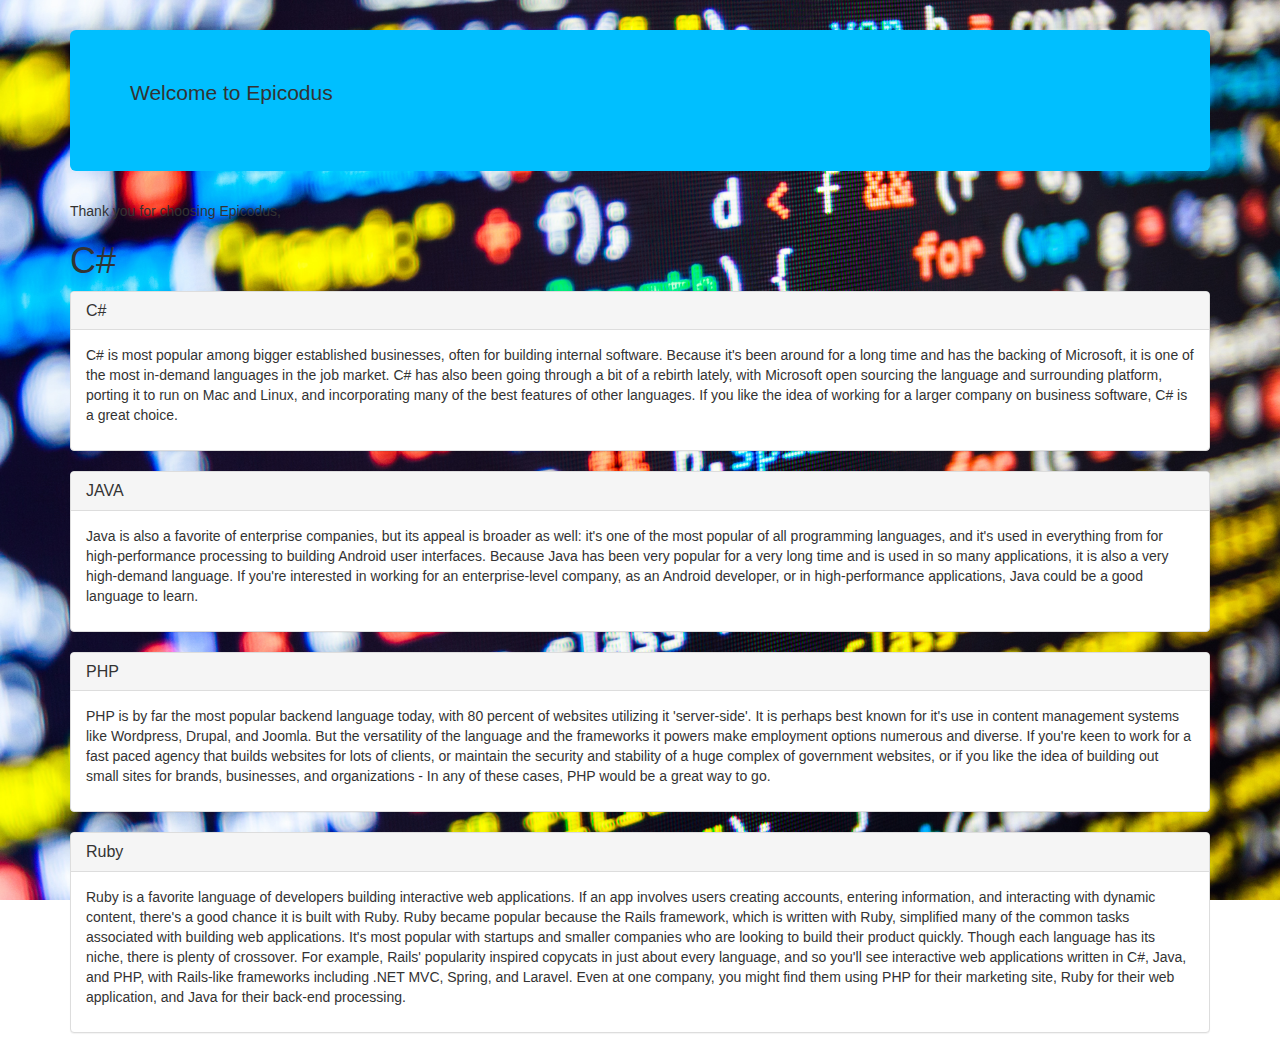
==== index.html @ 75d177ab "add descriptions of coding languages to home page" ====
<!DOCTYPE html>
<html>
<head>
  <title></title>
  <link rel="stylesheet" href="css/styles.css">
  <link rel="stylesheet" href="css/bootstrap.css">
  <script src="js/jquery.js"></script>
  <script src="js/scripts.js"></script>
</head>
<body>
  <div class="container">
    <div class="jumbotron">
      <p>Welcome to Epicodus</h1>
      </div>
      <p>Thank you for choosing Epicodus,</p>
      <h1>C#</h1>


      <div class="panel panel-default">
        <div class="panel-heading">
          <h2 class="panel-title">C#</h2>
        </div>
        <div class="panel-body">
          <p>C# is most popular among bigger established businesses, often for
            building internal software. Because it's been around for a long
            time and has the backing of Microsoft, it is one of the most
            in-demand languages in the job market. C# has also been going
            through a bit of a rebirth lately, with Microsoft open sourcing
            the language and surrounding platform, porting it to run on Mac
            and Linux, and incorporating many of the best features of other
            languages. If you like the idea of working for a larger company
            on business software, C# is a great choice.</p>
          </div>
        </div>

        <div class="panel panel-default">
          <div class="panel-heading">
            <h2 class="panel-title">JAVA</h2>
          </div>
          <div class="panel-body">
            <p>Java is also a favorite of enterprise companies, but its appeal
              is broader as well: it's one of the most popular of all programming
              languages, and it's used in everything from for high-performance
              processing to building Android user interfaces. Because Java has
              been very popular for a very long time and is used in so many
              applications, it is also a very high-demand language. If you're
              interested in working for an enterprise-level company, as an Android
              developer, or in high-performance applications, Java could be a good
              language to learn.</p>
            </div>
          </div>

          <div class="panel panel-default">
            <div class="panel-heading">
              <h2 class="panel-title">PHP</h2>
            </div>
            <div class="panel-body">
              <p>PHP is by far the most popular backend language today, with 80
                percent of websites utilizing it 'server-side'. It is perhaps best
                known for it's use in content management systems like Wordpress,
                Drupal, and Joomla. But the versatility of the language and the
                frameworks it powers make employment options numerous and diverse.
                If you're keen to work for a fast paced agency that builds websites
                for lots of clients, or maintain the security and stability of a
                huge complex of government websites, or if you like the idea of
                building out small sites for brands, businesses, and organizations
                - In any of these cases, PHP would be a great way to go.</p>
              </div>
            </div>

            <div class="panel panel-default">
              <div class="panel-heading">
                <h2 class="panel-title">Ruby</h2>
              </div>
              <div class="panel-body">
                <p>Ruby is a favorite language of developers building interactive web
                  applications. If an app involves users creating accounts, entering
                  information, and interacting with dynamic content, there's a good
                  chance it is built with Ruby. Ruby became popular because the Rails
                  framework, which is written with Ruby, simplified many of the common
                  tasks associated with building web applications. It's most popular
                  with startups and smaller companies who are looking to build their
                  product quickly. Though each language has its niche, there is
                  plenty of crossover. For example, Rails' popularity inspired
                  copycats in just about every language, and so you'll see interactive
                  web applications written in C#, Java, and PHP, with Rails-like
                  frameworks including .NET MVC, Spring, and Laravel. Even at one
                  company, you might find them using PHP for their marketing site,
                  Ruby for their web application, and Java for their back-end
                  processing. </p>
                </div>
              </div>








            </div>

          </body>
          </html>
---- css/styles.css ----
div.jumbotron {
  background-color: #00BFFF;
  margin-top: 30px;
}


body {
  background-image: url("../img/2.jpg");
  background-repeat: no-repeat;
  background-size: cover;
  background-attachment: fixed;
}
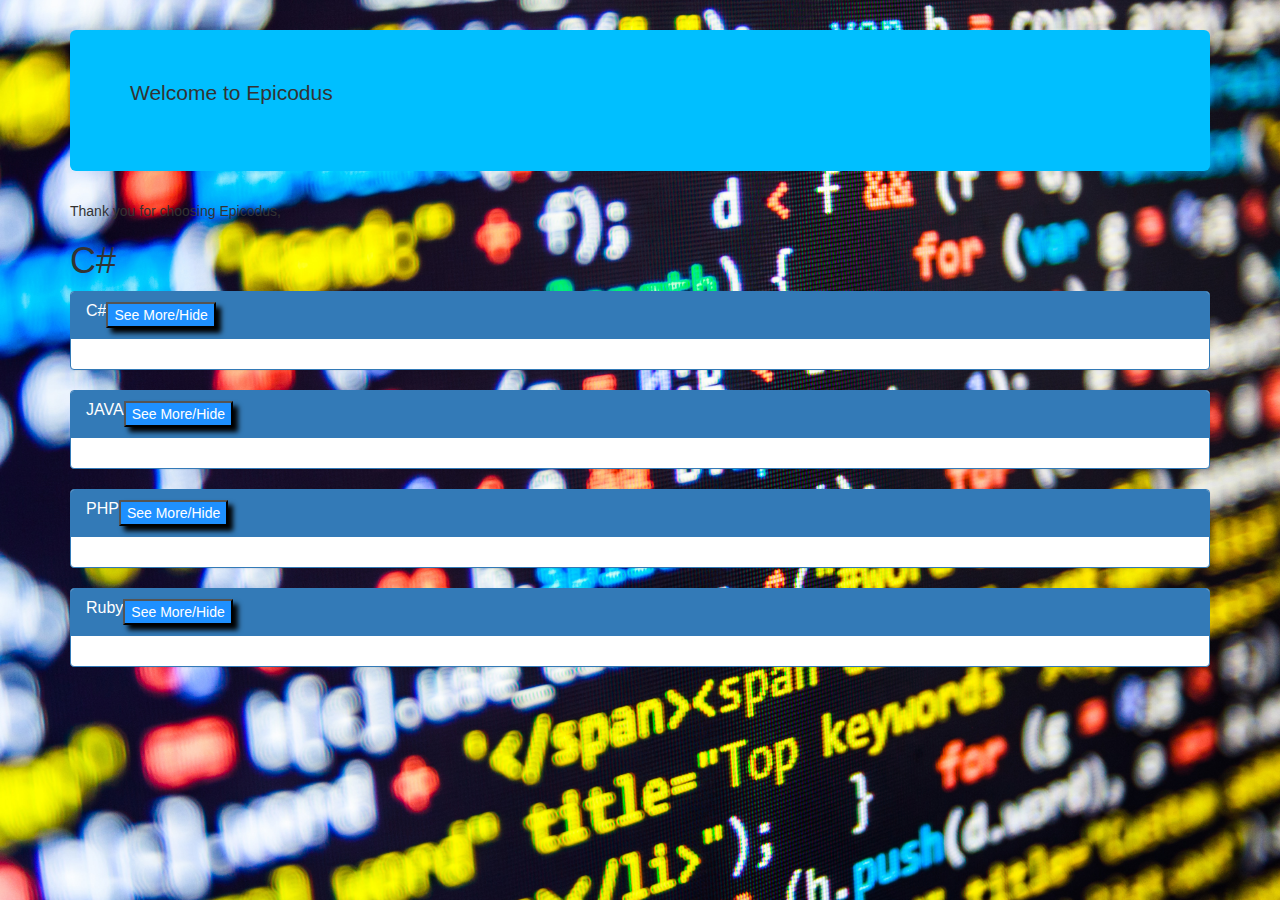
==== commit 0025c987: "add side up/down feature to language description on home page" ====
--- a/index.html
+++ b/index.html
@@ -16,12 +16,15 @@
       <h1>C#</h1>
 
 
-      <div class="panel panel-default">
+      <div class="panel panel-primary">
         <div class="panel-heading">
           <h2 class="panel-title">C#</h2>
+          <div class=moveButton>
+          <button class="toggle1 buttonPress">See More/Hide</button>
+        </div>
         </div>
         <div class="panel-body">
-          <p>C# is most popular among bigger established businesses, often for
+          <p class="p1">C# is most popular among bigger established businesses, often for
             building internal software. Because it's been around for a long
             time and has the backing of Microsoft, it is one of the most
             in-demand languages in the job market. C# has also been going
@@ -33,12 +36,15 @@
           </div>
         </div>
 
-        <div class="panel panel-default">
+        <div class="panel panel-primary">
           <div class="panel-heading">
             <h2 class="panel-title">JAVA</h2>
+            <div class=moveButton>
+            <button class="toggle2 buttonPress">See More/Hide</button>
+          </div>
           </div>
           <div class="panel-body">
-            <p>Java is also a favorite of enterprise companies, but its appeal
+            <p class="p2">Java is also a favorite of enterprise companies, but its appeal
               is broader as well: it's one of the most popular of all programming
               languages, and it's used in everything from for high-performance
               processing to building Android user interfaces. Because Java has
@@ -50,12 +56,15 @@
             </div>
           </div>
 
-          <div class="panel panel-default">
+          <div class="panel panel-primary">
             <div class="panel-heading">
               <h2 class="panel-title">PHP</h2>
+              <div class=moveButton>
+              <button class="toggle3 buttonPress">See More/Hide</button>
+            </div>
             </div>
             <div class="panel-body">
-              <p>PHP is by far the most popular backend language today, with 80
+              <p class="p3">PHP is by far the most popular backend language today, with 80
                 percent of websites utilizing it 'server-side'. It is perhaps best
                 known for it's use in content management systems like Wordpress,
                 Drupal, and Joomla. But the versatility of the language and the
@@ -68,12 +77,15 @@
               </div>
             </div>
 
-            <div class="panel panel-default">
+            <div class="panel panel-primary">
               <div class="panel-heading">
                 <h2 class="panel-title">Ruby</h2>
+                <div class=moveButton>
+                <button class="toggle4 buttonPress">See More/Hide</button>
+              </div>
               </div>
               <div class="panel-body">
-                <p>Ruby is a favorite language of developers building interactive web
+                <p class="p4">Ruby is a favorite language of developers building interactive web
                   applications. If an app involves users creating accounts, entering
                   information, and interacting with dynamic content, there's a good
                   chance it is built with Ruby. Ruby became popular because the Rails
--- a/css/styles.css
+++ b/css/styles.css
@@ -10,3 +10,34 @@
   background-size: cover;
   background-attachment: fixed;
 }
+
+div.panel-body p.p1 {
+  display: none;
+}
+div.panel-body p.p2 {
+  display: none;
+}
+div.panel-body p.p3 {
+  display: none;
+}
+div.panel-body p.p4 {
+  display: none;
+}
+
+h2.panel-title {
+  float: left;
+}
+
+div.moveButton {
+  margin-right: 40px;
+
+}
+.buttonPress {
+  background-color: #1E90FF;
+  box-shadow: 5px 5px 5px black;
+  color: white;
+}
+div.moveButton button:active {
+  box-shadow: 2px 2px 2px #003300;
+  transform: translate(3px, 3px);
+}
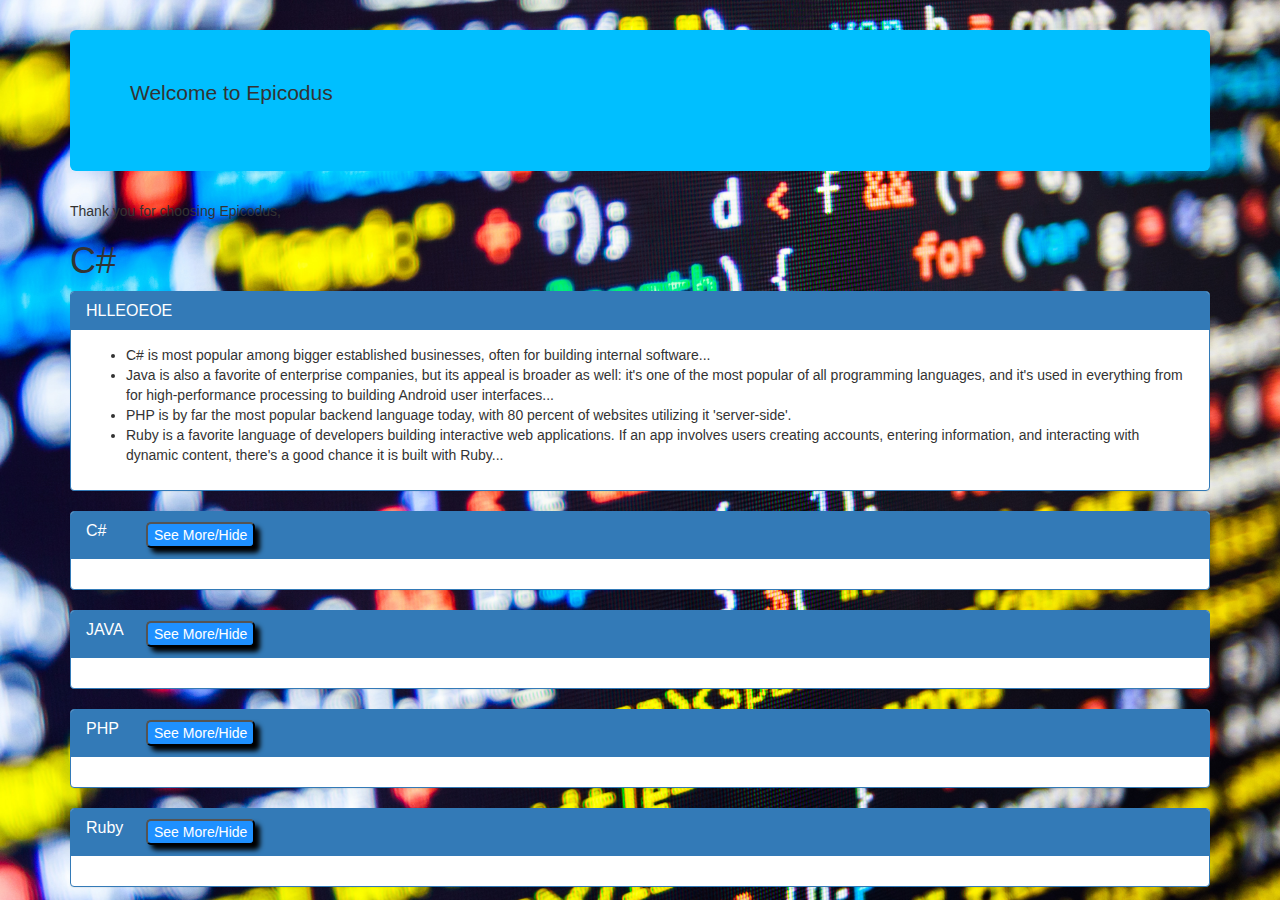
==== commit c3fc91ee: "add formating to buttons on home page. add coding language summary box" ====
--- a/index.html
+++ b/index.html
@@ -15,6 +15,28 @@
       <p>Thank you for choosing Epicodus,</p>
       <h1>C#</h1>
 
+      <div class="panel panel-primary">
+        <div class="panel-heading move">
+          <h1 class="panel-title move">HLLEOEOE</h1>
+        </div>
+        <div class="panel-body">
+          <ul>
+
+            <li>C# is most popular among bigger established businesses, often for
+              building internal software...</li>
+            <li>Java is also a favorite of enterprise companies, but its appeal
+              is broader as well: it's one of the most popular of all programming
+              languages, and it's used in everything from for high-performance
+              processing to building Android user interfaces...</li>
+            <li>PHP is by far the most popular backend language today, with 80
+              percent of websites utilizing it 'server-side'.</li>
+            <li>Ruby is a favorite language of developers building interactive web
+              applications. If an app involves users creating accounts, entering
+              information, and interacting with dynamic content, there's a good
+              chance it is built with Ruby...</li>
+          </ul>
+          </div>
+        </div>
 
       <div class="panel panel-primary">
         <div class="panel-heading">
--- a/css/styles.css
+++ b/css/styles.css
@@ -28,14 +28,18 @@
   float: left;
 }
 
+div.h1.panel-title {
+  height: 30px;
+}
+
 div.moveButton {
-  margin-right: 40px;
-
+  margin-left: 60px;
 }
 .buttonPress {
   background-color: #1E90FF;
   box-shadow: 5px 5px 5px black;
   color: white;
+  border-radius: 5px;
 }
 div.moveButton button:active {
   box-shadow: 2px 2px 2px #003300;
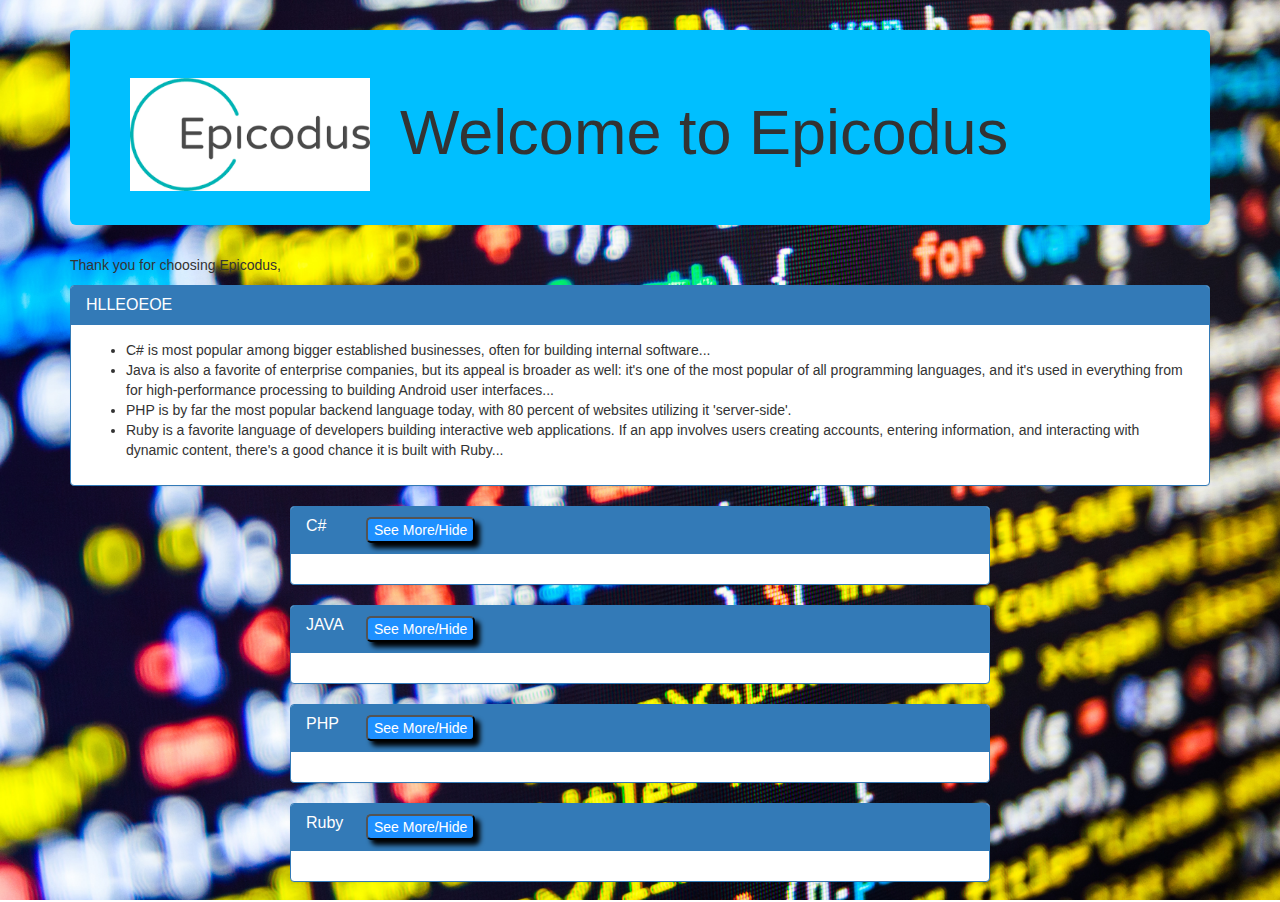
==== commit 2c8ba834: "add questionnaire page" ====
--- a/index.html
+++ b/index.html
@@ -10,14 +10,14 @@
 <body>
   <div class="container">
     <div class="jumbotron">
-      <p>Welcome to Epicodus</h1>
+      <img src="img/logo.png" alt="Epicodus Logo" class="logo">
+      <h1>Welcome to Epicodus</h1>
       </div>
       <p>Thank you for choosing Epicodus,</p>
-      <h1>C#</h1>
 
       <div class="panel panel-primary">
         <div class="panel-heading move">
-          <h1 class="panel-title move">HLLEOEOE</h1>
+          <h1 class="panel-title">HLLEOEOE</h1>
         </div>
         <div class="panel-body">
           <ul>
@@ -37,7 +37,7 @@
           </ul>
           </div>
         </div>
-
+<div class="centerSummary">
       <div class="panel panel-primary">
         <div class="panel-heading">
           <h2 class="panel-title">C#</h2>
@@ -124,7 +124,7 @@
                   processing. </p>
                 </div>
               </div>
-
+            </div>
 
 
 
--- a/css/styles.css
+++ b/css/styles.css
@@ -9,6 +9,13 @@
   background-repeat: no-repeat;
   background-size: cover;
   background-attachment: fixed;
+}
+
+img {
+  float: left;
+  width: 240px;
+  margin-right: 30px;
+
 }
 
 div.panel-body p.p1 {
@@ -45,3 +52,9 @@
   box-shadow: 2px 2px 2px #003300;
   transform: translate(3px, 3px);
 }
+
+.centerSummary {
+  width: 700px;
+  margin-left: auto;
+  margin-right: auto;
+}
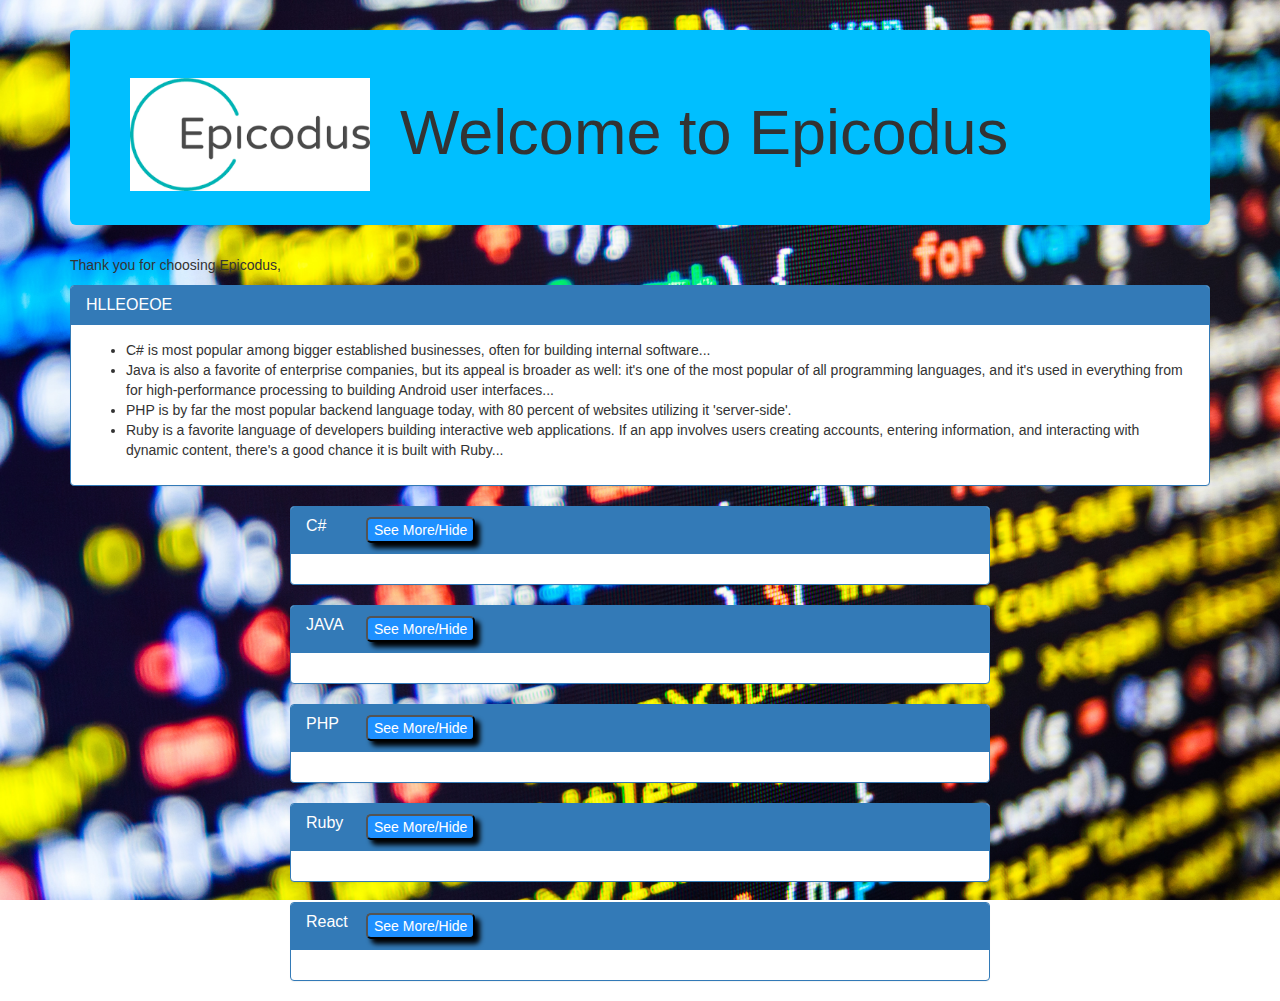
==== commit b7599b03: "add additional questions to questionaire" ====
--- a/index.html
+++ b/index.html
@@ -124,6 +124,29 @@
                   processing. </p>
                 </div>
               </div>
+
+            <div class="panel panel-primary">
+              <div class="panel-heading">
+                <h2 class="panel-title">React</h2>
+                <div class=moveButton>
+                <button class="toggle5 buttonPress">See More/Hide</button>
+              </div>
+              </div>
+              <div class="panel-body">
+                <p class="p5">React is a javaScrip library for building user interfaces.
+                  React makes it painless to create interactive UIs. Design simple views
+                  for each state in your application, and React will efficiently update
+                  and render just the right components when your data changes.
+                  Declarative views make your code more predictable and easier to debug.
+                  Build encapsulated components that manage their own state, then compose
+                  them to make complex UIs. Since component logic is written in
+                  JavaScript instead of templates, you can easily pass rich data
+                  through your app and keep state out of the DOM. We don’t make
+                  assumptions about the rest of your technology stack, so you can develop
+                  new features in React without rewriting existing code. React can also
+                  render on the server using Node and power mobile apps using React Native.</p>
+                </div>
+              </div>
             </div>
 
 
--- a/css/styles.css
+++ b/css/styles.css
@@ -30,6 +30,9 @@
 div.panel-body p.p4 {
   display: none;
 }
+div.panel-body p.p5 {
+  display: none;
+}
 
 h2.panel-title {
   float: left;
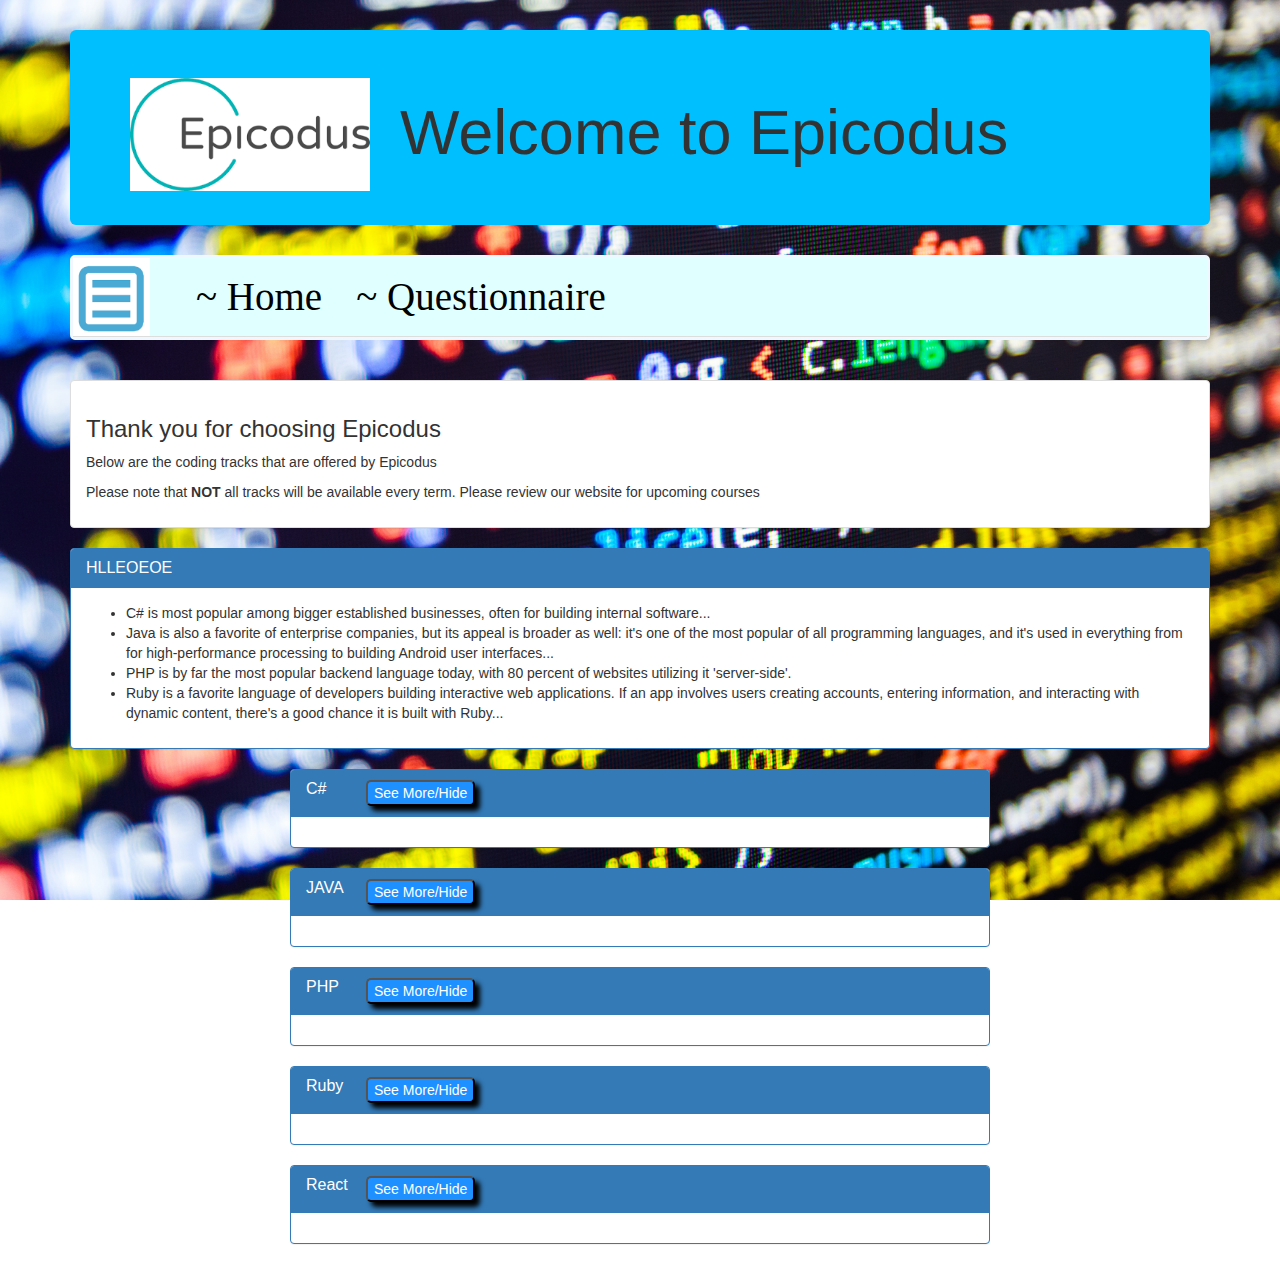
==== commit e6e40327: "add nav bar" ====
--- a/index.html
+++ b/index.html
@@ -13,7 +13,32 @@
       <img src="img/logo.png" alt="Epicodus Logo" class="logo">
       <h1>Welcome to Epicodus</h1>
       </div>
-      <p>Thank you for choosing Epicodus,</p>
+
+      <div class="tabs">
+            <div class="navPicForm">
+              <img src="img/4.png" alt="" class="navPic"/>
+            </div>
+            <ul class="nav nav-tabs">
+              <li class="nav-item">
+                <a class="nav-link active" href="index.html">~ Home</a>
+              </li>
+              <li class="nav-item">
+                <a class="nav-link" href="questionnaire.html"> ~ Questionnaire</a>
+              </li>
+            </ul>
+          </div>
+
+      <div class="panel panel-default">
+             <div class="panel-body">
+                <h3>Thank you for choosing Epicodus</h3>
+                <p>Below are the coding tracks that are offered by Epicodus</p>
+                <p class="courseInfo">Please note that <strong>NOT</strong> all tracks will be available
+                every term. Please review our website for upcoming courses</p>
+             </div>
+           </div>
+
+
+
 
       <div class="panel panel-primary">
         <div class="panel-heading move">
--- a/css/styles.css
+++ b/css/styles.css
@@ -1,3 +1,32 @@
+
+.tabs {
+  margin-bottom: 15px;
+  border: solid;
+  border-color: #F0F8FF;
+  border-width: 3px;
+  border-radius: 5px;
+  margin-bottom: 40px;
+  background-color: 	#E0FFFF;
+}
+img.navPic {
+  width: 77px;
+}
+
+.nav-item a {
+  color: black;
+  font-size: 39px;
+  font-family: Lucida;
+
+}
+
+
+
+
+
+
+
+
+
 div.jumbotron {
   background-color: #00BFFF;
   margin-top: 30px;
@@ -17,6 +46,24 @@
   margin-right: 30px;
 
 }
+
+.resultsBox {
+  height: 120px;
+}
+
+
+
+.box {
+  background-color: White;
+  width: 300px;
+  margin-left: auto;
+  margin-right: auto;
+  border: solid;
+}
+
+
+
+
 
 div.panel-body p.p1 {
   display: none;
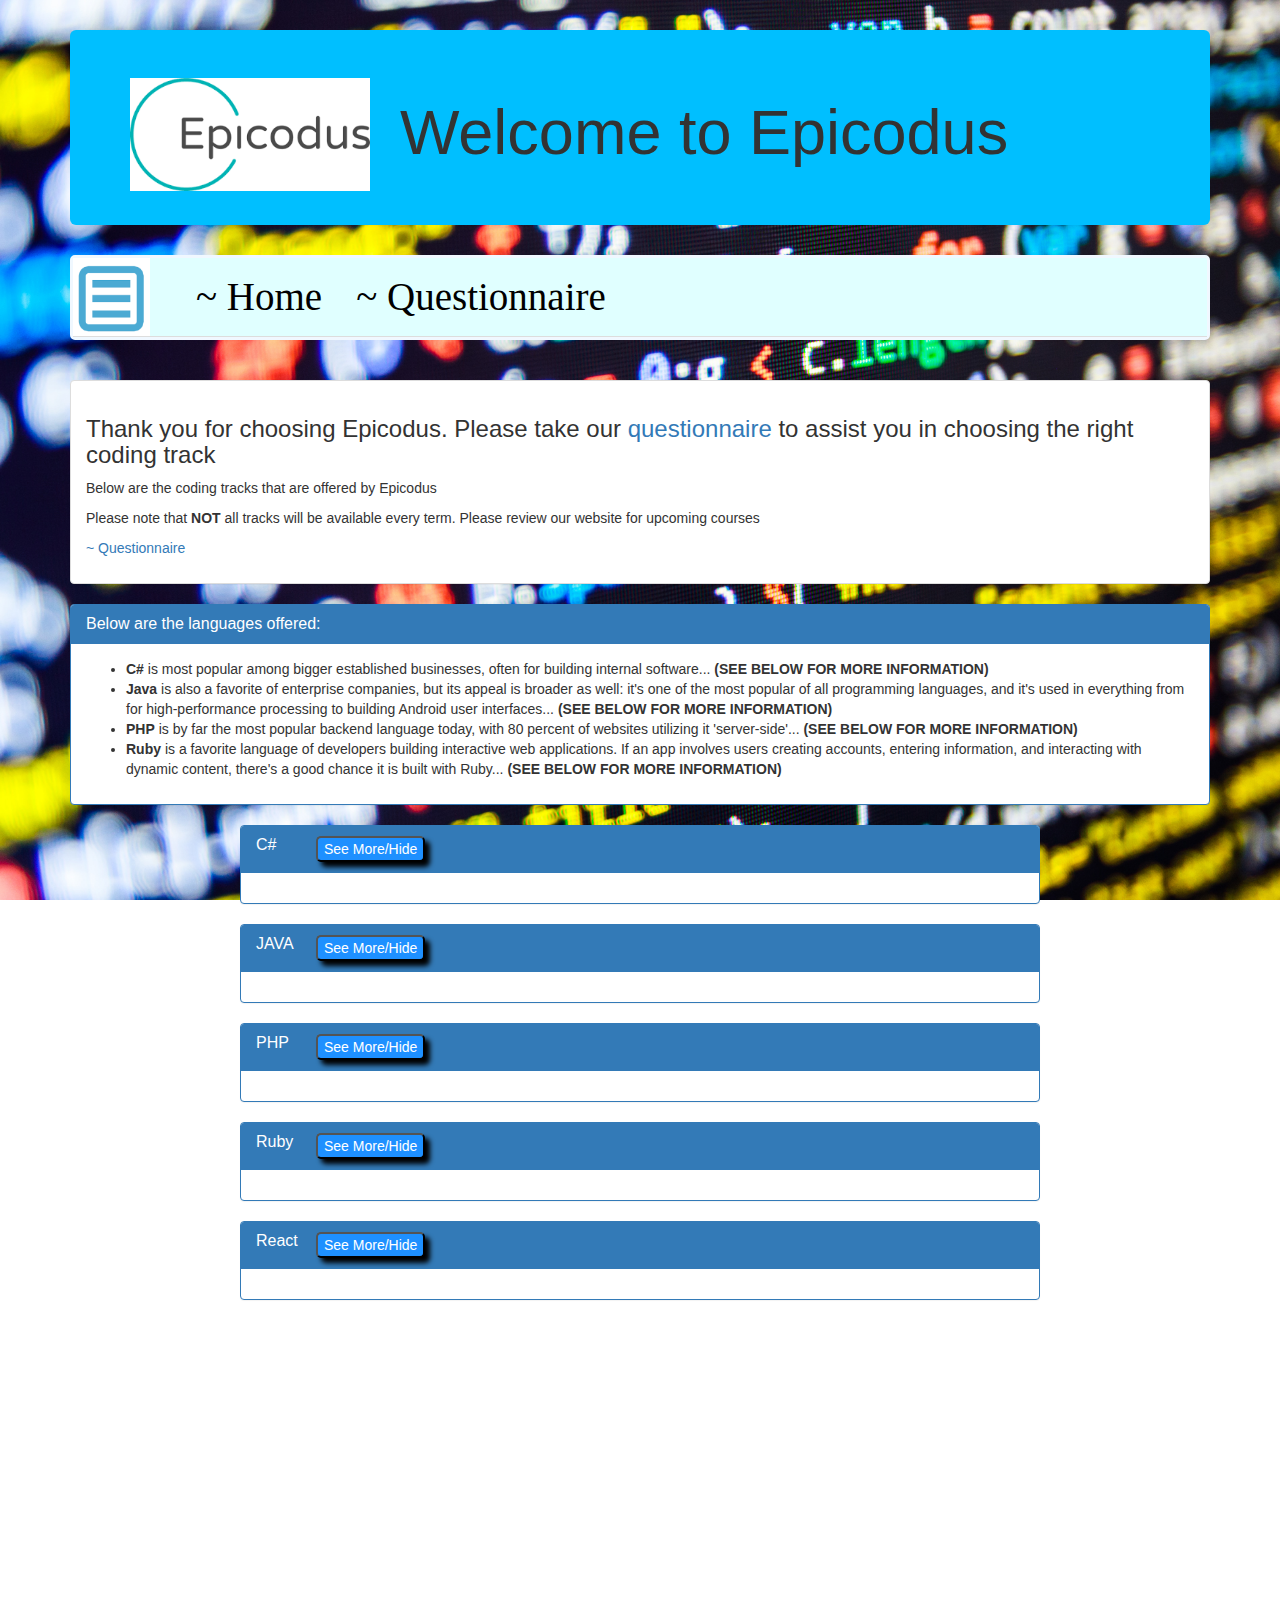
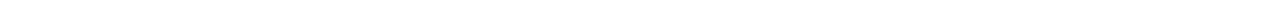
==== commit 2de1ff81: "add styles to pages" ====
--- a/index.html
+++ b/index.html
@@ -12,175 +12,159 @@
     <div class="jumbotron">
       <img src="img/logo.png" alt="Epicodus Logo" class="logo">
       <h1>Welcome to Epicodus</h1>
+    </div>
+
+    <div class="tabs">
+      <div class="navPicForm">
+        <img src="img/4.png" alt="" class="navPic"/>
       </div>
-
-      <div class="tabs">
-            <div class="navPicForm">
-              <img src="img/4.png" alt="" class="navPic"/>
-            </div>
-            <ul class="nav nav-tabs">
-              <li class="nav-item">
-                <a class="nav-link active" href="index.html">~ Home</a>
-              </li>
-              <li class="nav-item">
-                <a class="nav-link" href="questionnaire.html"> ~ Questionnaire</a>
-              </li>
-            </ul>
-          </div>
-
-      <div class="panel panel-default">
-             <div class="panel-body">
-                <h3>Thank you for choosing Epicodus</h3>
-                <p>Below are the coding tracks that are offered by Epicodus</p>
-                <p class="courseInfo">Please note that <strong>NOT</strong> all tracks will be available
-                every term. Please review our website for upcoming courses</p>
-             </div>
-           </div>
-
-
-
-
-      <div class="panel panel-primary">
-        <div class="panel-heading move">
-          <h1 class="panel-title">HLLEOEOE</h1>
-        </div>
-        <div class="panel-body">
-          <ul>
-
-            <li>C# is most popular among bigger established businesses, often for
-              building internal software...</li>
-            <li>Java is also a favorite of enterprise companies, but its appeal
-              is broader as well: it's one of the most popular of all programming
-              languages, and it's used in everything from for high-performance
-              processing to building Android user interfaces...</li>
-            <li>PHP is by far the most popular backend language today, with 80
-              percent of websites utilizing it 'server-side'.</li>
-            <li>Ruby is a favorite language of developers building interactive web
-              applications. If an app involves users creating accounts, entering
-              information, and interacting with dynamic content, there's a good
-              chance it is built with Ruby...</li>
-          </ul>
+      <ul class="nav nav-tabs">
+        <li class="nav-item">
+          <a class="nav-link active" href="index.html">~ Home</a>
+        </li>
+        <li class="nav-item">
+          <a class="nav-link" href="questionnaire.html"> ~ Questionnaire</a>
+        </li>
+      </ul>
+    </div>
+    <div class="panel panel-default">
+      <div class="panel-body">
+        <h3>Thank you for choosing Epicodus. Please take our <a class="nav-link" href="questionnaire.html">questionnaire</a>
+          to assist you in choosing the right coding track</h3>
+          <p>Below are the coding tracks that are offered by Epicodus</p>
+          <p class="courseInfo">Please note that <strong>NOT</strong> all tracks will be available
+            every term. Please review our website for upcoming courses</p>
+            <p><a class="nav-link" href="questionnaire.html"> ~ Questionnaire</a><p>
           </div>
         </div>
-<div class="centerSummary">
-      <div class="panel panel-primary">
-        <div class="panel-heading">
-          <h2 class="panel-title">C#</h2>
-          <div class=moveButton>
-          <button class="toggle1 buttonPress">See More/Hide</button>
-        </div>
-        </div>
-        <div class="panel-body">
-          <p class="p1">C# is most popular among bigger established businesses, often for
-            building internal software. Because it's been around for a long
-            time and has the backing of Microsoft, it is one of the most
-            in-demand languages in the job market. C# has also been going
-            through a bit of a rebirth lately, with Microsoft open sourcing
-            the language and surrounding platform, porting it to run on Mac
-            and Linux, and incorporating many of the best features of other
-            languages. If you like the idea of working for a larger company
-            on business software, C# is a great choice.</p>
-          </div>
-        </div>
-
         <div class="panel panel-primary">
-          <div class="panel-heading">
-            <h2 class="panel-title">JAVA</h2>
-            <div class=moveButton>
-            <button class="toggle2 buttonPress">See More/Hide</button>
-          </div>
+          <div class="panel-heading move">
+            <h1 class="panel-title">Below are the languages offered:</h1>
           </div>
           <div class="panel-body">
-            <p class="p2">Java is also a favorite of enterprise companies, but its appeal
-              is broader as well: it's one of the most popular of all programming
-              languages, and it's used in everything from for high-performance
-              processing to building Android user interfaces. Because Java has
-              been very popular for a very long time and is used in so many
-              applications, it is also a very high-demand language. If you're
-              interested in working for an enterprise-level company, as an Android
-              developer, or in high-performance applications, Java could be a good
-              language to learn.</p>
-            </div>
-          </div>
-
-          <div class="panel panel-primary">
-            <div class="panel-heading">
-              <h2 class="panel-title">PHP</h2>
-              <div class=moveButton>
-              <button class="toggle3 buttonPress">See More/Hide</button>
-            </div>
-            </div>
-            <div class="panel-body">
-              <p class="p3">PHP is by far the most popular backend language today, with 80
-                percent of websites utilizing it 'server-side'. It is perhaps best
-                known for it's use in content management systems like Wordpress,
-                Drupal, and Joomla. But the versatility of the language and the
-                frameworks it powers make employment options numerous and diverse.
-                If you're keen to work for a fast paced agency that builds websites
-                for lots of clients, or maintain the security and stability of a
-                huge complex of government websites, or if you like the idea of
-                building out small sites for brands, businesses, and organizations
-                - In any of these cases, PHP would be a great way to go.</p>
-              </div>
-            </div>
-
-            <div class="panel panel-primary">
-              <div class="panel-heading">
-                <h2 class="panel-title">Ruby</h2>
-                <div class=moveButton>
-                <button class="toggle4 buttonPress">See More/Hide</button>
-              </div>
-              </div>
-              <div class="panel-body">
-                <p class="p4">Ruby is a favorite language of developers building interactive web
-                  applications. If an app involves users creating accounts, entering
-                  information, and interacting with dynamic content, there's a good
-                  chance it is built with Ruby. Ruby became popular because the Rails
-                  framework, which is written with Ruby, simplified many of the common
-                  tasks associated with building web applications. It's most popular
-                  with startups and smaller companies who are looking to build their
-                  product quickly. Though each language has its niche, there is
-                  plenty of crossover. For example, Rails' popularity inspired
-                  copycats in just about every language, and so you'll see interactive
-                  web applications written in C#, Java, and PHP, with Rails-like
-                  frameworks including .NET MVC, Spring, and Laravel. Even at one
-                  company, you might find them using PHP for their marketing site,
-                  Ruby for their web application, and Java for their back-end
-                  processing. </p>
+            <ul>
+              <li><strong>C#</strong> is most popular among bigger established businesses, often for
+                building internal software... <strong>(SEE BELOW FOR MORE INFORMATION)</strong></li>
+                <li><strong>Java</strong> is also a favorite of enterprise companies, but its appeal
+                  is broader as well: it's one of the most popular of all programming
+                  languages, and it's used in everything from for high-performance
+                  processing to building Android user interfaces... <strong>(SEE BELOW FOR MORE INFORMATION)</strong></li>
+                  <li><strong>PHP</strong> is by far the most popular backend language today, with 80
+                    percent of websites utilizing it 'server-side'... <strong>(SEE BELOW FOR MORE INFORMATION)</strong></li>
+                    <li><strong>Ruby</strong> is a favorite language of developers building interactive web
+                      applications. If an app involves users creating accounts, entering
+                      information, and interacting with dynamic content, there's a good
+                      chance it is built with Ruby... <strong>(SEE BELOW FOR MORE INFORMATION)</strong></li>
+                    </ul>
+                  </div>
                 </div>
-              </div>
-
-            <div class="panel panel-primary">
-              <div class="panel-heading">
-                <h2 class="panel-title">React</h2>
-                <div class=moveButton>
-                <button class="toggle5 buttonPress">See More/Hide</button>
-              </div>
-              </div>
-              <div class="panel-body">
-                <p class="p5">React is a javaScrip library for building user interfaces.
-                  React makes it painless to create interactive UIs. Design simple views
-                  for each state in your application, and React will efficiently update
-                  and render just the right components when your data changes.
-                  Declarative views make your code more predictable and easier to debug.
-                  Build encapsulated components that manage their own state, then compose
-                  them to make complex UIs. Since component logic is written in
-                  JavaScript instead of templates, you can easily pass rich data
-                  through your app and keep state out of the DOM. We don’t make
-                  assumptions about the rest of your technology stack, so you can develop
-                  new features in React without rewriting existing code. React can also
-                  render on the server using Node and power mobile apps using React Native.</p>
-                </div>
-              </div>
-            </div>
-
-
-
-
-
-
-
-            </div>
-
-          </body>
-          </html>
+                <div class="centerSummary">
+                  <div class="panel panel-primary">
+                    <div class="panel-heading">
+                      <h2 class="panel-title">C#</h2>
+                      <div class=moveButton>
+                        <button class="toggle1 buttonPress">See More/Hide</button>
+                      </div>
+                    </div>
+                    <div class="panel-body">
+                      <p class="p1">C# is most popular among bigger established businesses, often for
+                        building internal software. Because it's been around for a long
+                        time and has the backing of Microsoft, it is one of the most
+                        in-demand languages in the job market. C# has also been going
+                        through a bit of a rebirth lately, with Microsoft open sourcing
+                        the language and surrounding platform, porting it to run on Mac
+                        and Linux, and incorporating many of the best features of other
+                        languages. If you like the idea of working for a larger company
+                        on business software, C# is a great choice.</p>
+                      </div>
+                    </div>
+                    <div class="panel panel-primary">
+                      <div class="panel-heading">
+                        <h2 class="panel-title">JAVA</h2>
+                        <div class=moveButton>
+                          <button class="toggle2 buttonPress">See More/Hide</button>
+                        </div>
+                      </div>
+                      <div class="panel-body">
+                        <p class="p2">Java is also a favorite of enterprise companies, but its appeal
+                          is broader as well: it's one of the most popular of all programming
+                          languages, and it's used in everything from for high-performance
+                          processing to building Android user interfaces. Because Java has
+                          been very popular for a very long time and is used in so many
+                          applications, it is also a very high-demand language. If you're
+                          interested in working for an enterprise-level company, as an Android
+                          developer, or in high-performance applications, Java could be a good
+                          language to learn.</p>
+                        </div>
+                      </div>
+                      <div class="panel panel-primary">
+                        <div class="panel-heading">
+                          <h2 class="panel-title">PHP</h2>
+                          <div class=moveButton>
+                            <button class="toggle3 buttonPress">See More/Hide</button>
+                          </div>
+                        </div>
+                        <div class="panel-body">
+                          <p class="p3">PHP is by far the most popular backend language today, with 80
+                            percent of websites utilizing it 'server-side'. It is perhaps best
+                            known for it's use in content management systems like Wordpress,
+                            Drupal, and Joomla. But the versatility of the language and the
+                            frameworks it powers make employment options numerous and diverse.
+                            If you're keen to work for a fast paced agency that builds websites
+                            for lots of clients, or maintain the security and stability of a
+                            huge complex of government websites, or if you like the idea of
+                            building out small sites for brands, businesses, and organizations
+                            - In any of these cases, PHP would be a great way to go.</p>
+                          </div>
+                        </div>
+                        <div class="panel panel-primary">
+                          <div class="panel-heading">
+                            <h2 class="panel-title">Ruby</h2>
+                            <div class=moveButton>
+                              <button class="toggle4 buttonPress">See More/Hide</button>
+                            </div>
+                          </div>
+                          <div class="panel-body">
+                            <p class="p4">Ruby is a favorite language of developers building interactive web
+                              applications. If an app involves users creating accounts, entering
+                              information, and interacting with dynamic content, there's a good
+                              chance it is built with Ruby. Ruby became popular because the Rails
+                              framework, which is written with Ruby, simplified many of the common
+                              tasks associated with building web applications. It's most popular
+                              with startups and smaller companies who are looking to build their
+                              product quickly. Though each language has its niche, there is
+                              plenty of crossover. For example, Rails' popularity inspired
+                              copycats in just about every language, and so you'll see interactive
+                              web applications written in C#, Java, and PHP, with Rails-like
+                              frameworks including .NET MVC, Spring, and Laravel. Even at one
+                              company, you might find them using PHP for their marketing site,
+                              Ruby for their web application, and Java for their back-end
+                              processing. </p>
+                            </div>
+                          </div>
+                          <div class="panel panel-primary">
+                            <div class="panel-heading">
+                              <h2 class="panel-title">React</h2>
+                              <div class=moveButton>
+                                <button class="toggle5 buttonPress">See More/Hide</button>
+                              </div>
+                            </div>
+                            <div class="panel-body">
+                              <p class="p5">React is a javaScrip library for building user interfaces.
+                                React makes it painless to create interactive UIs. Design simple views
+                                for each state in your application, and React will efficiently update
+                                and render just the right components when your data changes.
+                                Declarative views make your code more predictable and easier to debug.
+                                Build encapsulated components that manage their own state, then compose
+                                them to make complex UIs. Since component logic is written in
+                                JavaScript instead of templates, you can easily pass rich data
+                                through your app and keep state out of the DOM. We don’t make
+                                assumptions about the rest of your technology stack, so you can develop
+                                new features in React without rewriting existing code. React can also
+                                render on the server using Node and power mobile apps using React Native.</p>
+                              </div>
+                            </div>
+                          </div>
+                        </div>
+                      </body>
+                      </html>
--- a/css/styles.css
+++ b/css/styles.css
@@ -19,12 +19,9 @@
 
 }
 
-
-
-
-
-
-
+div.container {
+  margin-bottom: 300px;
+}
 
 
 div.jumbotron {
@@ -46,12 +43,19 @@
   margin-right: 30px;
 
 }
-
 .resultsBox {
   height: 120px;
 }
 
+.movePa {
+  font-style: italic;
+  margin-left: 20px;
+}
 
+.moveP {
+  font-size: 30px;
+  font-family: Lucida;
+}
 
 .box {
   background-color: White;
@@ -61,8 +65,18 @@
   border: solid;
 }
 
+div.form-group {
+  width: 300px;
+  margin-left: 20px;
+}
+.nameLable {
+  margin-top: 20px;
+  font-size: 20px;
+}
 
-
+input.form-control {
+  border: solid;
+}
 
 
 div.panel-body p.p1 {
@@ -81,12 +95,20 @@
   display: none;
 }
 
+div.col-md-8 {
+  display: none;
+}
+
 h2.panel-title {
   float: left;
 }
 
 div.h1.panel-title {
   height: 30px;
+}
+div.moveButton1 {
+  margin-left: 30px;
+  margin-bottom: 20px;
 }
 
 div.moveButton {
@@ -104,7 +126,7 @@
 }
 
 .centerSummary {
-  width: 700px;
+  width: 800px;
   margin-left: auto;
   margin-right: auto;
 }
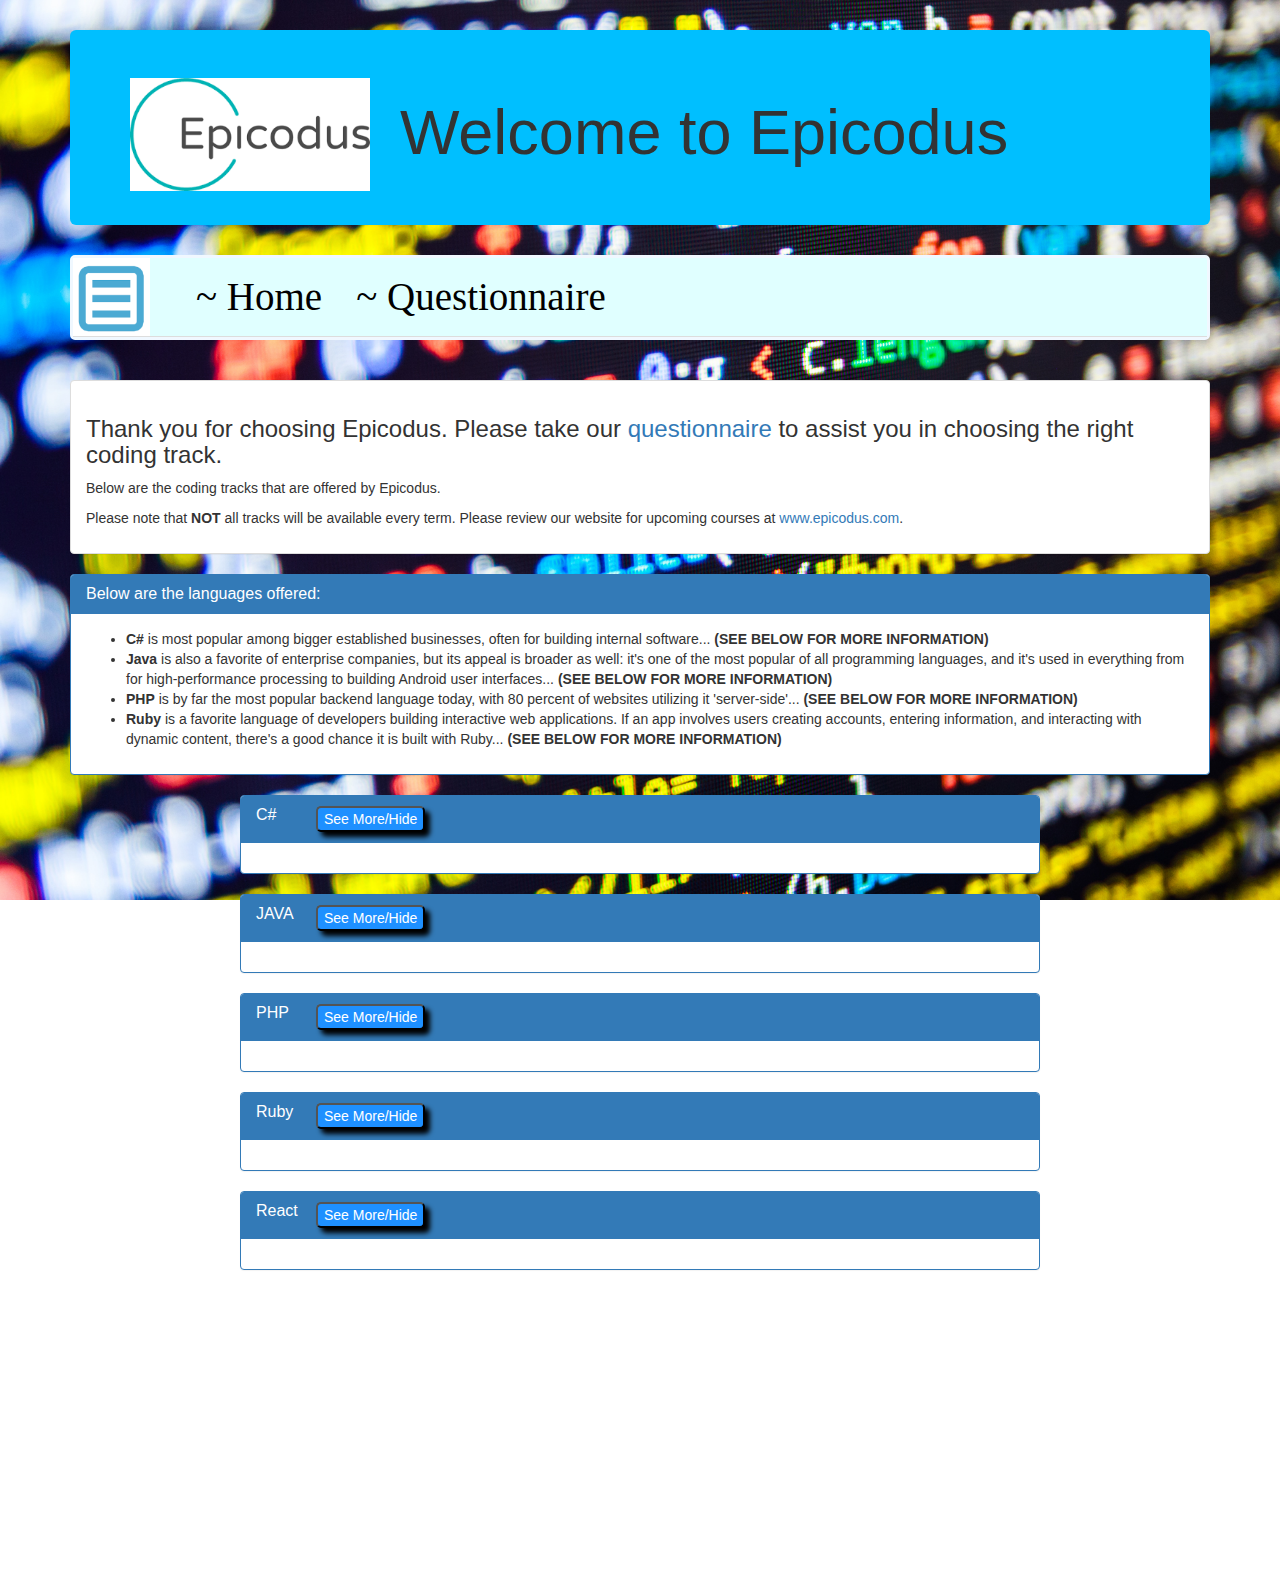
==== commit 73a6c8c6: "add one more conditional statement to C# track" ====
--- a/index.html
+++ b/index.html
@@ -29,12 +29,11 @@
     </div>
     <div class="panel panel-default">
       <div class="panel-body">
-        <h3>Thank you for choosing Epicodus. Please take our <a class="nav-link" href="questionnaire.html">questionnaire</a>
-          to assist you in choosing the right coding track</h3>
-          <p>Below are the coding tracks that are offered by Epicodus</p>
+        <h3>Thank you for choosing Epicodus. Please take our <a class="nav-link" href="questionnaire.html" target="_blank">questionnaire</a>
+          to assist you in choosing the right coding track.</h3>
+          <p>Below are the coding tracks that are offered by Epicodus.</p>
           <p class="courseInfo">Please note that <strong>NOT</strong> all tracks will be available
-            every term. Please review our website for upcoming courses</p>
-            <p><a class="nav-link" href="questionnaire.html"> ~ Questionnaire</a><p>
+            every term. Please review our website for upcoming courses at <a class="nav-link" href="https://www.epicodus.com/">www.epicodus.com</a>.</p>
           </div>
         </div>
         <div class="panel panel-primary">
